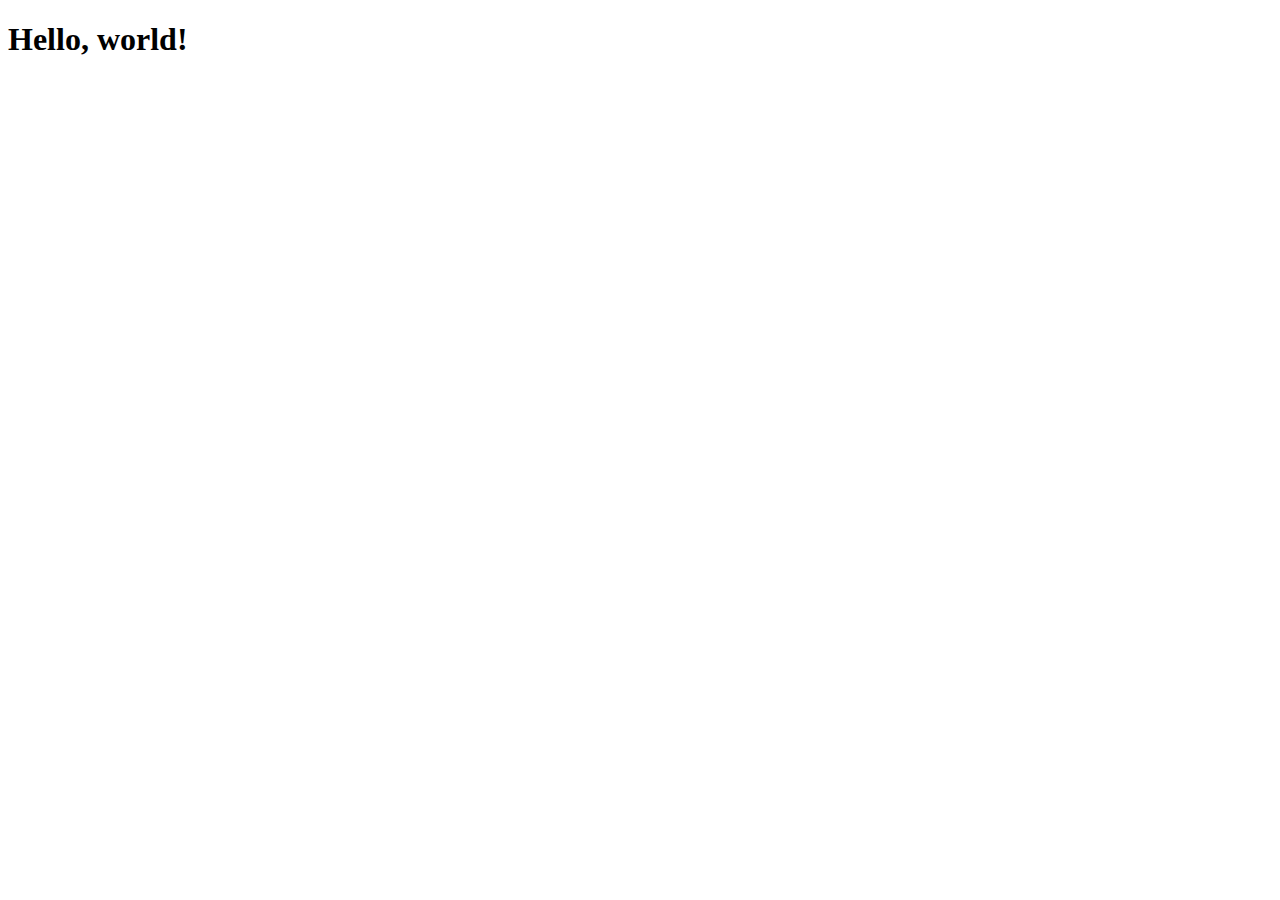
==== index.html @ 15b24e3b "Initial commit" ====
<!doctype html>
<html lang="en">
  <head>
    <!-- Required meta tags -->
    <meta charset="utf-8">
    <meta name="viewport" content="width=device-width, initial-scale=1, shrink-to-fit=no">

    <!-- Bootstrap CSS -->
    <link rel="stylesheet" href="https://cdn.jsdelivr.net/npm/bootstrap@4.5.3/dist/css/bootstrap.min.css" integrity="sha384-TX8t27EcRE3e/ihU7zmQxVncDAy5uIKz4rEkgIXeMed4M0jlfIDPvg6uqKI2xXr2" crossorigin="anonymous">
    <link rel="stylesheet" href="./CSS/styles.css">
    <title>Hello, world!</title>
  </head>
  <body>
    <h1>Hello, world!</h1>

    <!-- Optional JavaScript; choose one of the two! -->

    <!-- Option 1: jQuery and Bootstrap Bundle (includes Popper) -->
    <script src="https://code.jquery.com/jquery-3.5.1.slim.min.js" integrity="sha384-DfXdz2htPH0lsSSs5nCTpuj/zy4C+OGpamoFVy38MVBnE+IbbVYUew+OrCXaRkfj" crossorigin="anonymous"></script>
    <script src="https://cdn.jsdelivr.net/npm/bootstrap@4.5.3/dist/js/bootstrap.bundle.min.js" integrity="sha384-ho+j7jyWK8fNQe+A12Hb8AhRq26LrZ/JpcUGGOn+Y7RsweNrtN/tE3MoK7ZeZDyx" crossorigin="anonymous"></script>

    <!-- Option 2: jQuery, Popper.js, and Bootstrap JS
    <script src="https://code.jquery.com/jquery-3.5.1.slim.min.js" integrity="sha384-DfXdz2htPH0lsSSs5nCTpuj/zy4C+OGpamoFVy38MVBnE+IbbVYUew+OrCXaRkfj" crossorigin="anonymous"></script>
    <script src="https://cdn.jsdelivr.net/npm/popper.js@1.16.1/dist/umd/popper.min.js" integrity="sha384-9/reFTGAW83EW2RDu2S0VKaIzap3H66lZH81PoYlFhbGU+6BZp6G7niu735Sk7lN" crossorigin="anonymous"></script>
    <script src="https://cdn.jsdelivr.net/npm/bootstrap@4.5.3/dist/js/bootstrap.min.js" integrity="sha384-w1Q4orYjBQndcko6MimVbzY0tgp4pWB4lZ7lr30WKz0vr/aWKhXdBNmNb5D92v7s" crossorigin="anonymous"></script>
    -->
  </body>
</html>
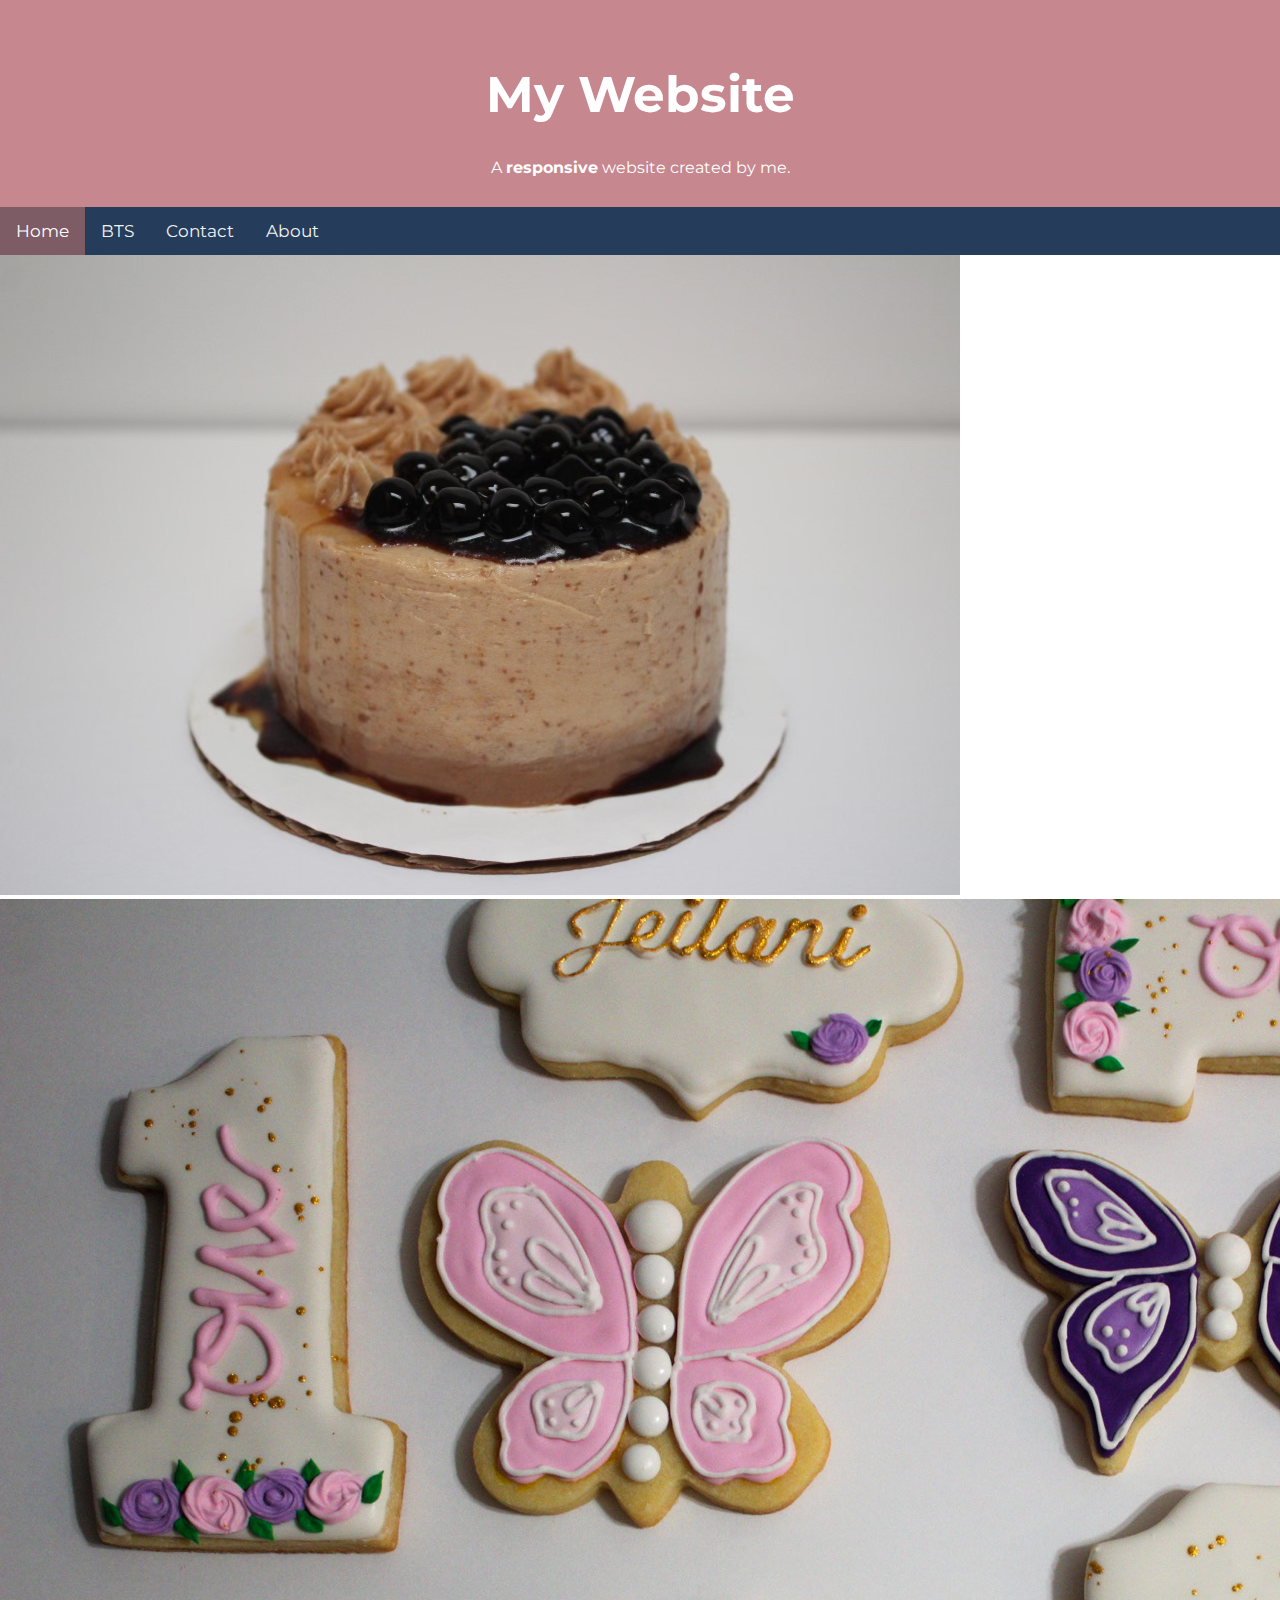
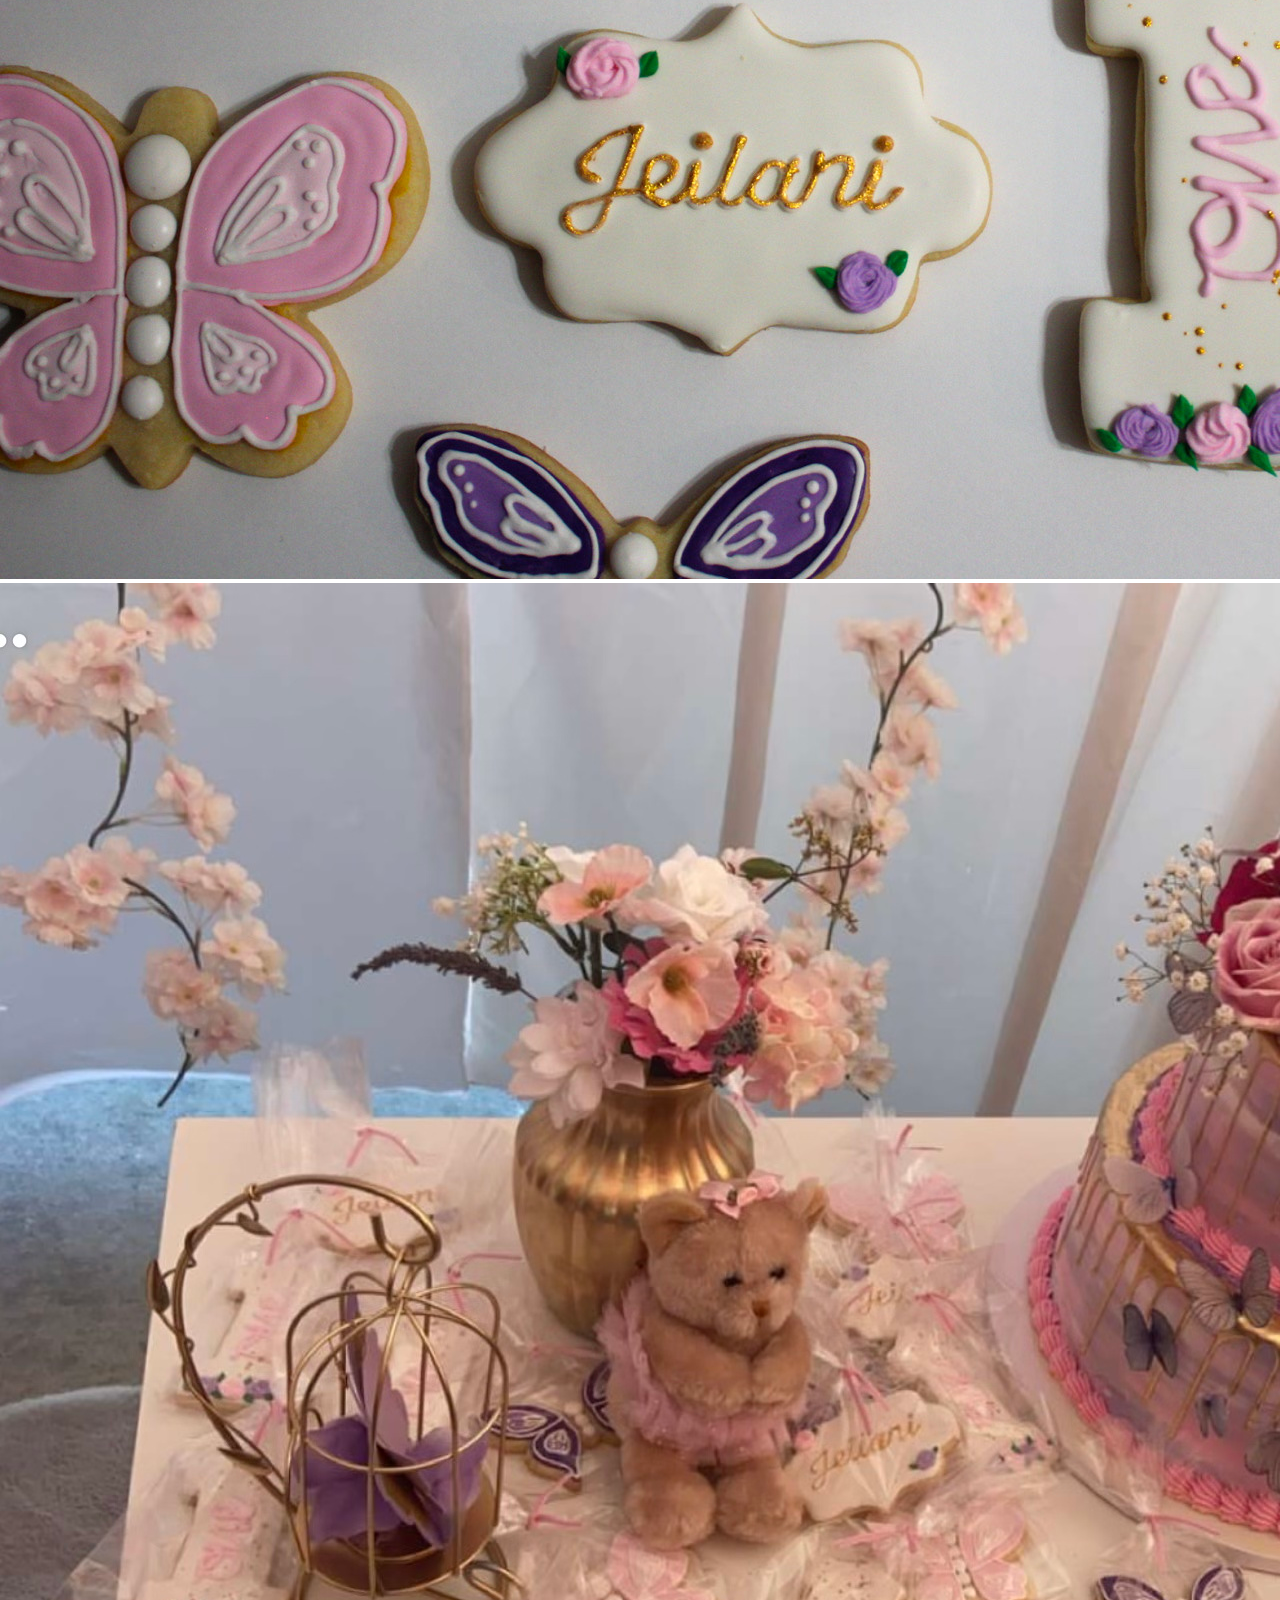
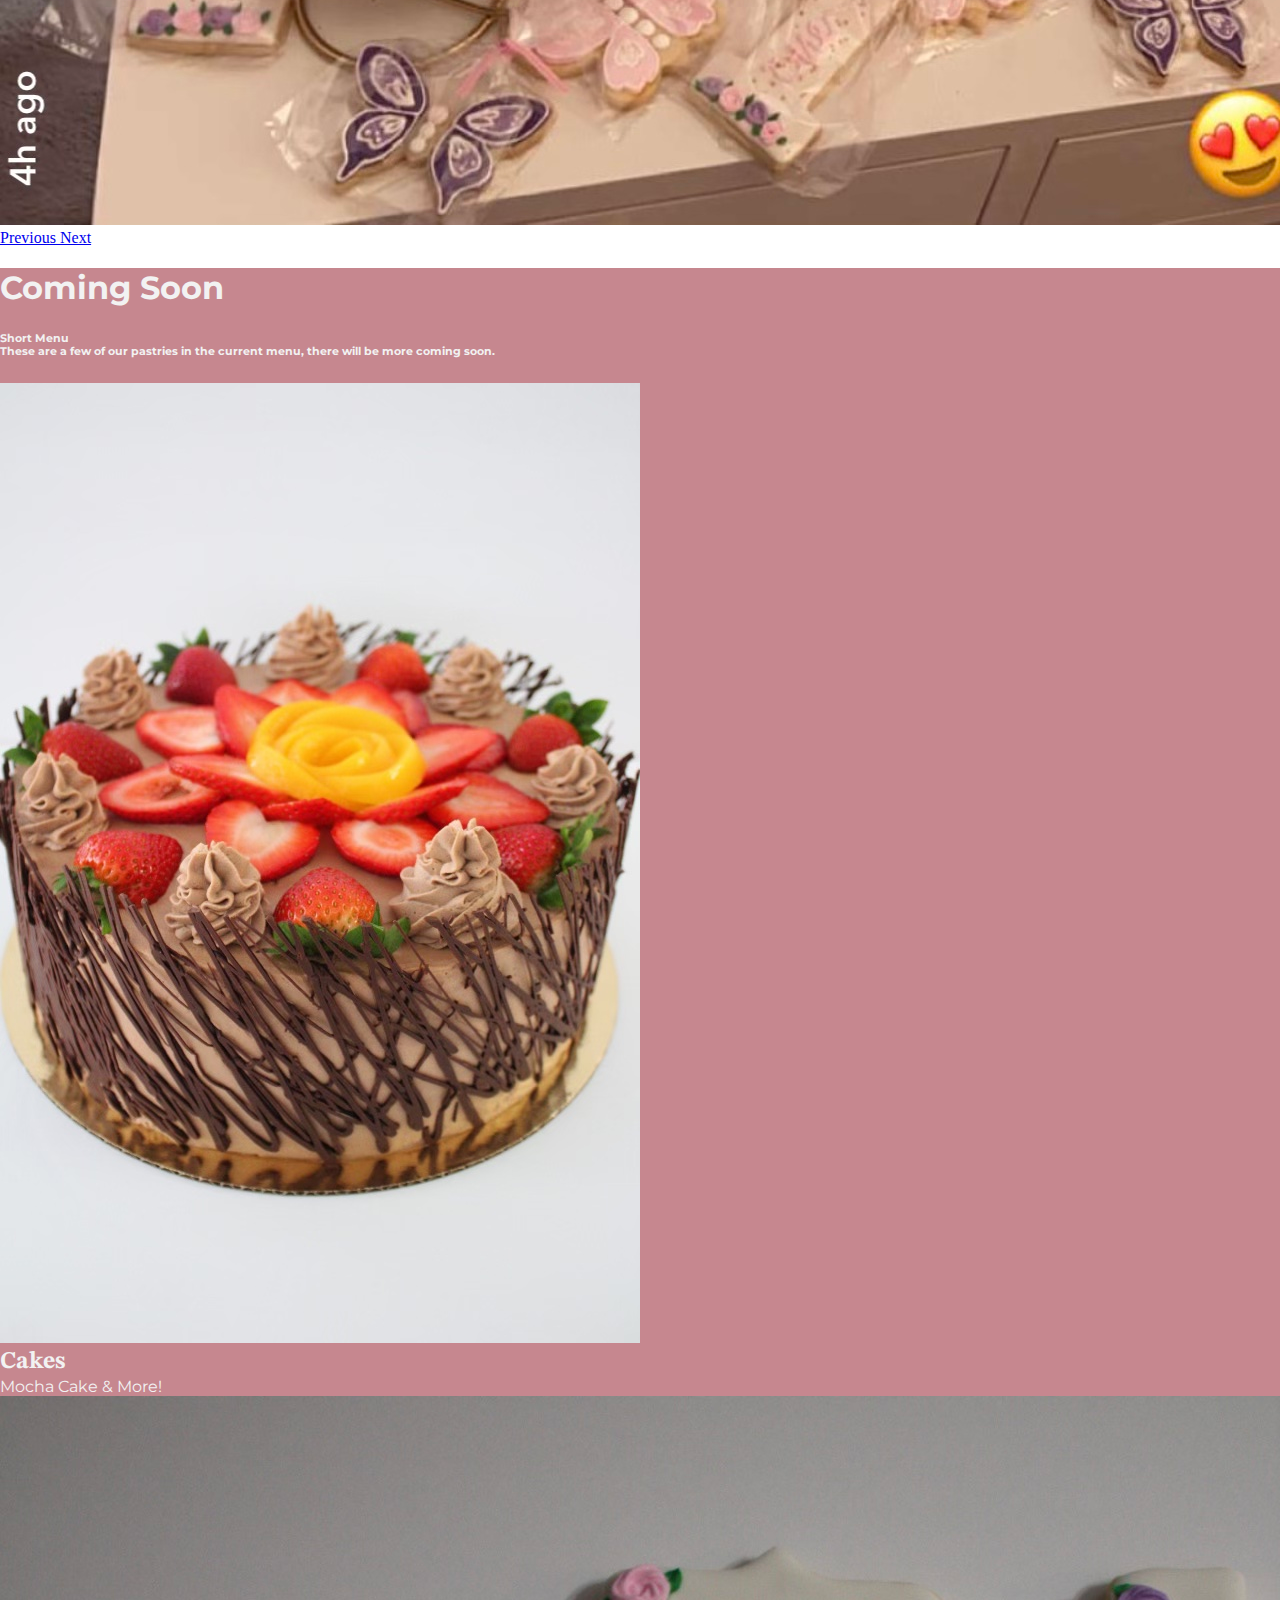
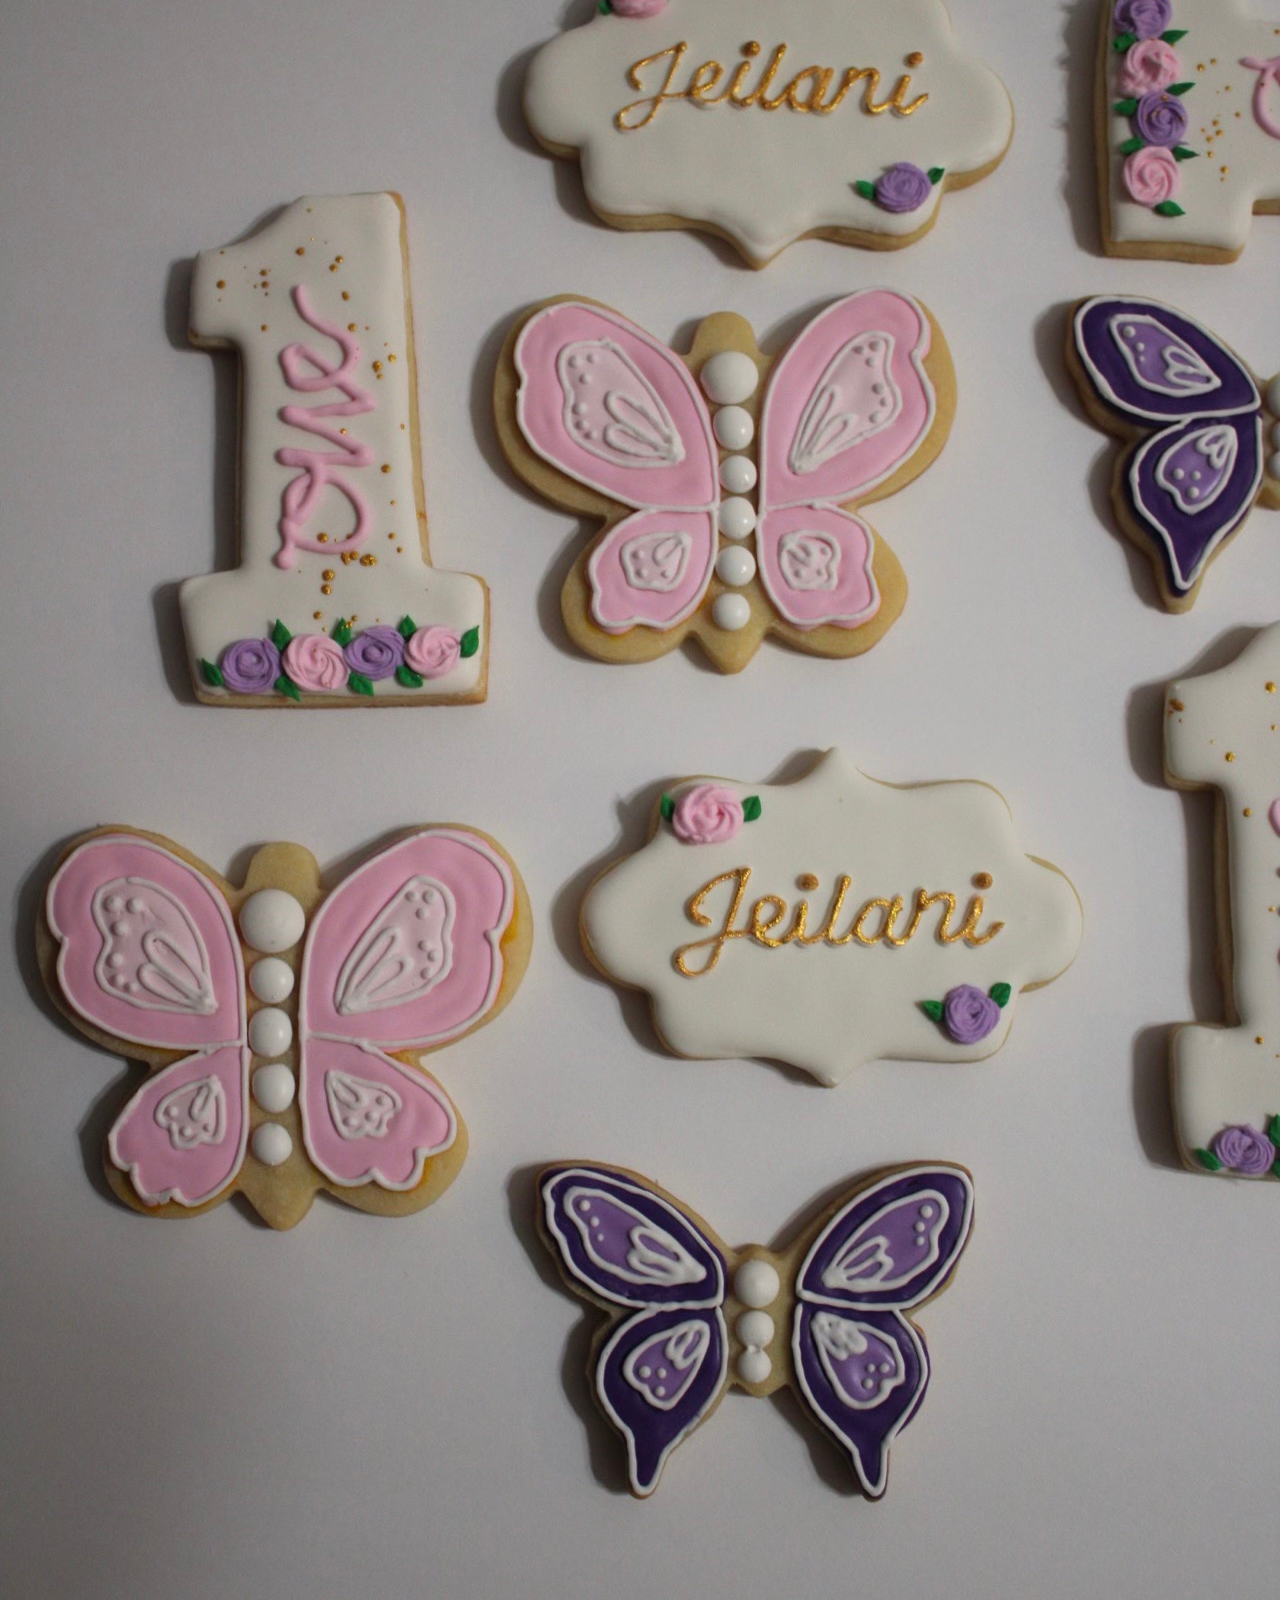
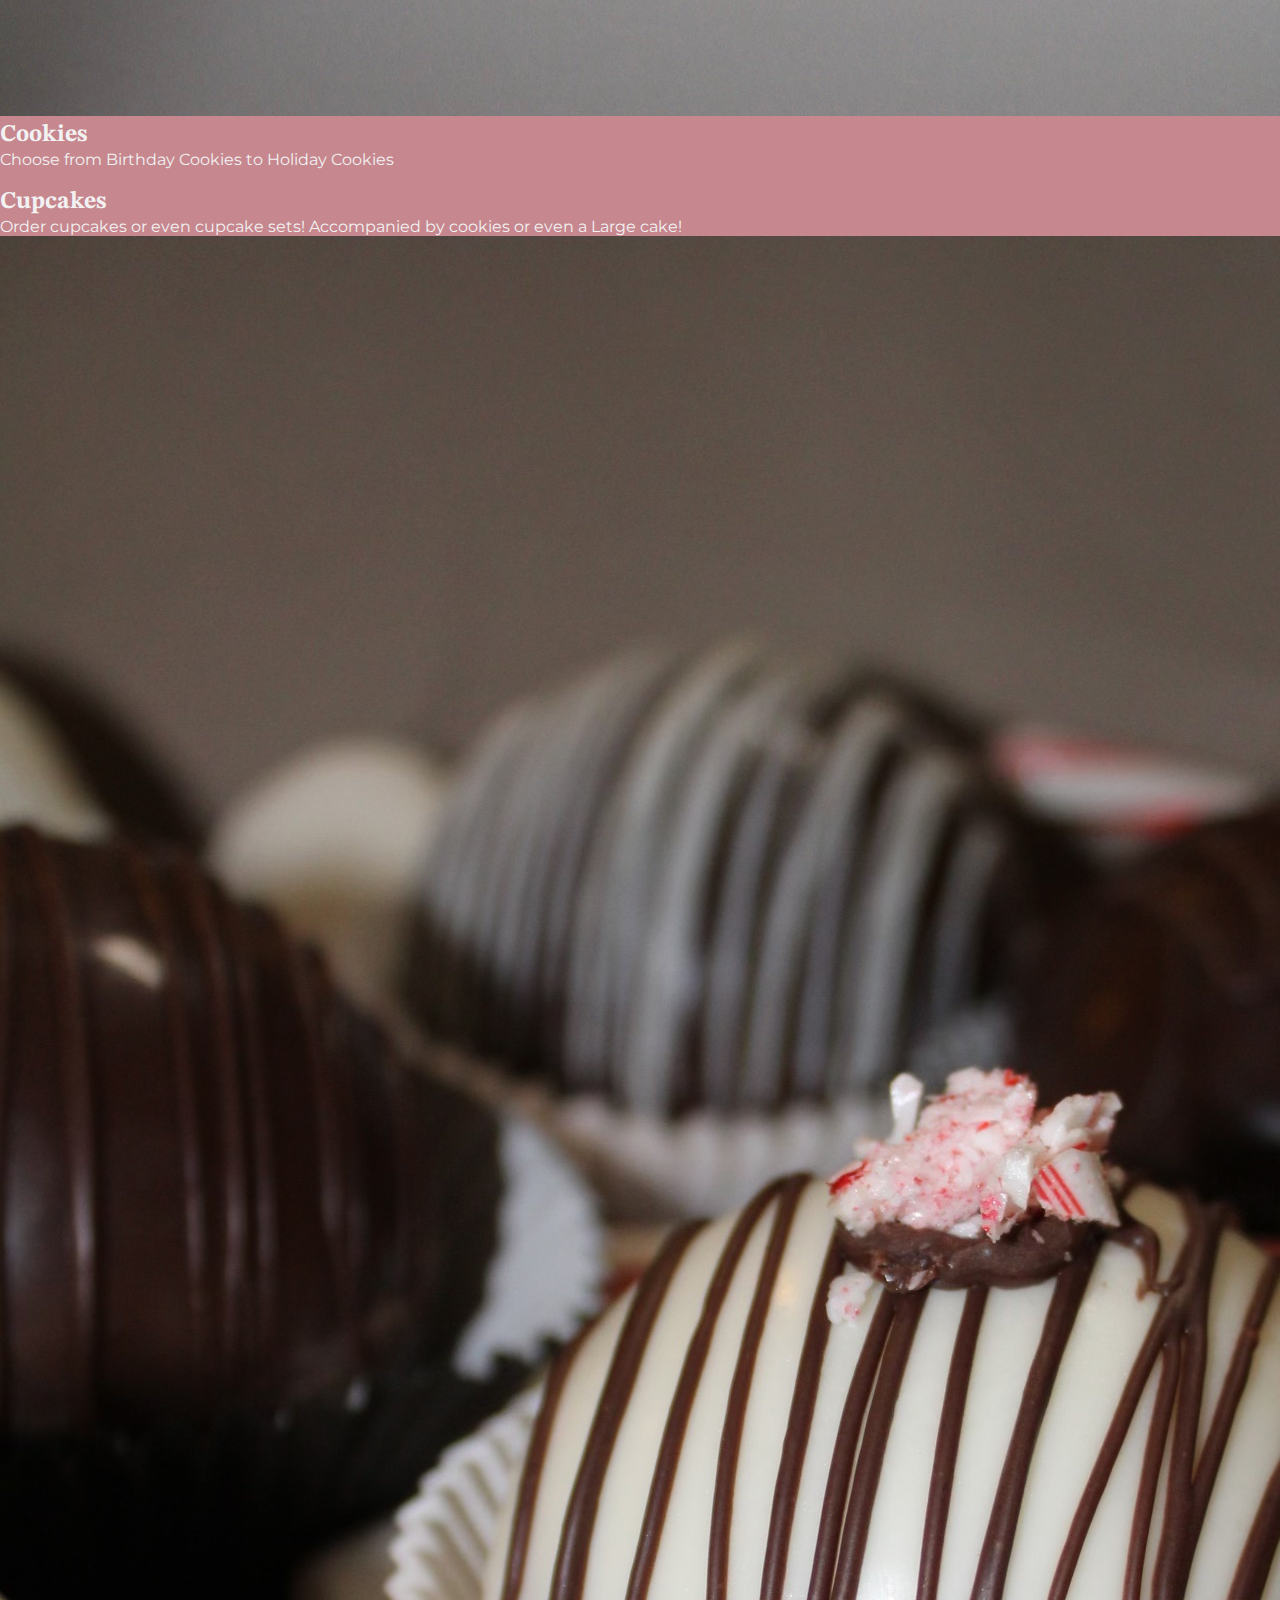
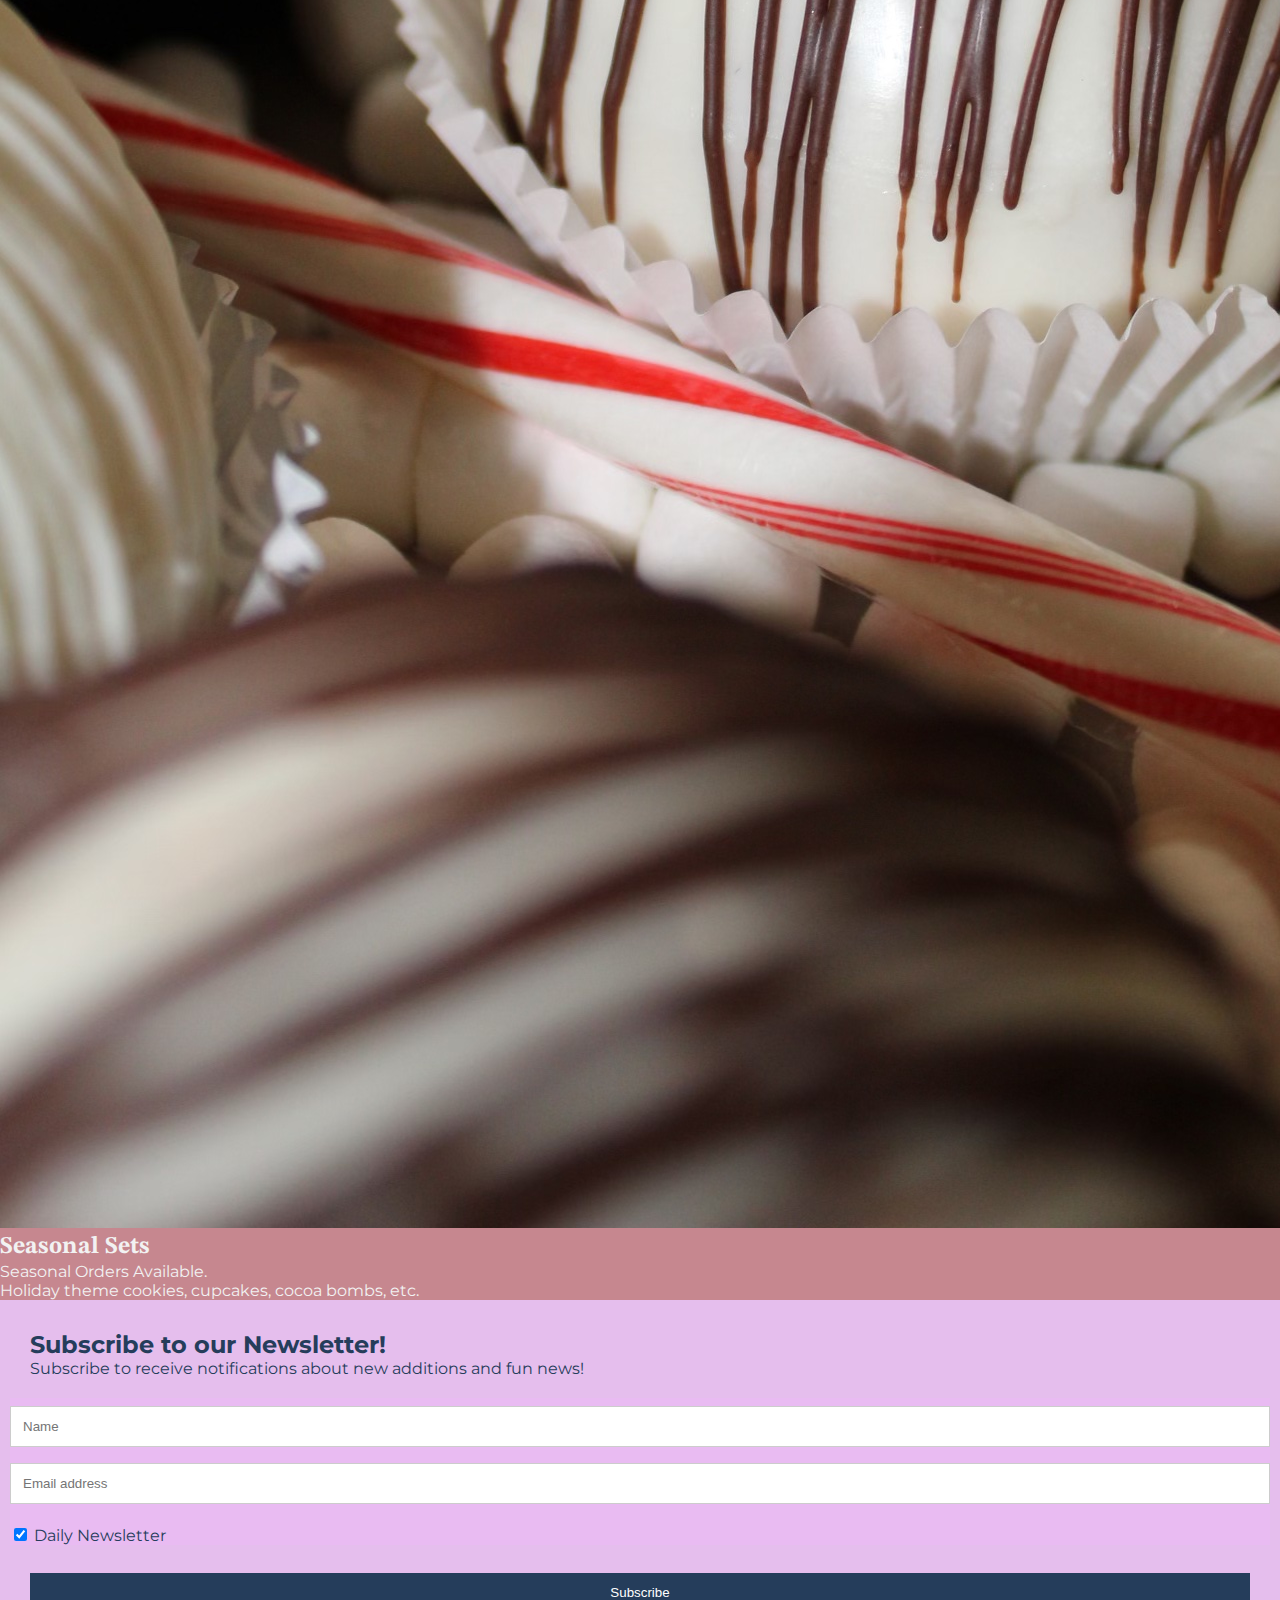
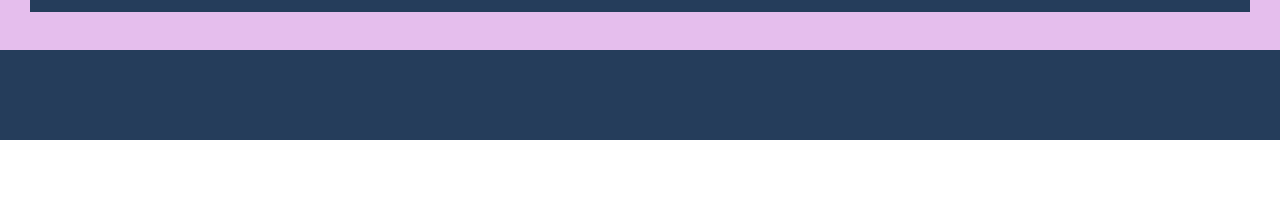
==== commit cbedbcc7: "added index and style files" ====
--- a/index.html
+++ b/index.html
@@ -1,6 +1,10 @@
 <!doctype html>
 <html lang="en">
   <head>
+    <link href="https://fonts.googleapis.com/css2?family=Cinzel&display=swap" rel="stylesheet">
+    <link href="https://fonts.googleapis.com/css2?family=STIX+Two+Text:ital@1&display=swap" rel="stylesheet">
+    <link href="https://fonts.googleapis.com/css2?family=Montserrat:wght@100&display=swap" rel="stylesheet">
+    <script src="https://kit.fontawesome.com/efd50deeea.js" crossorigin="anonymous"></script>
     <!-- Required meta tags -->
     <meta charset="utf-8">
     <meta name="viewport" content="width=device-width, initial-scale=1, shrink-to-fit=no">
@@ -8,10 +12,126 @@
     <!-- Bootstrap CSS -->
     <link rel="stylesheet" href="https://cdn.jsdelivr.net/npm/bootstrap@4.5.3/dist/css/bootstrap.min.css" integrity="sha384-TX8t27EcRE3e/ihU7zmQxVncDAy5uIKz4rEkgIXeMed4M0jlfIDPvg6uqKI2xXr2" crossorigin="anonymous">
     <link rel="stylesheet" href="./CSS/styles.css">
-    <title>Hello, world!</title>
+    <title></title>
   </head>
+  <title>HTML Elements Reference</title>
   <body>
-    <h1>Hello, world!</h1>
+    <!-- header -->
+    <div class="header">
+      <h1>My Website</h1>
+      <p>A <b>responsive</b> website created by me.</p>
+    </div>
+
+    <!-- navbar from https://getbootstrap.com/docs/4.5/components/navbar/-->
+    <div class="topnav" id="myTopnav">
+      <a href="index.html" class="active">Home</a>
+      <a href="bts.html">BTS</a>
+      <a href="contact.html">Contact</a>
+      <a href="about.html">About</a>
+      <a href="javascript:void(0);" class="icon" onclick="myFunction()">
+        <i class="fa fa-bars"></i>
+      </a>
+    </div>
+
+    <!-- carousel -->
+    <div id="carouselExampleControls" class="carousel slide" data-ride="carousel">
+      <div class="carousel-inner">
+        <div class="carousel-item active">
+          <img src="img/IMG_horizontal-smcake.jpg" class="d-block w-100" alt="smcake">
+        </div>
+        <div class="carousel-item">
+          <img src="img/IMG_horizontal-BDAY.JPG" class="d-block w-100" alt="bday">
+        </div>
+        <div class="carousel-item">
+          <img src="img/IMG_hor-client.jpg" class="d-block w-100" alt="clientpic">
+        </div>
+      </div>
+      <a class="carousel-control-prev" href="#carouselExampleControls" role="button" data-slide="prev">
+        <span class="carousel-control-prev-icon" aria-hidden="true"></span>
+        <span class="sr-only">Previous</span>
+      </a>
+      <a class="carousel-control-next" href="#carouselExampleControls" role="button" data-slide="next">
+        <span class="carousel-control-next-icon" aria-hidden="true"></span>
+        <span class="sr-only">Next</span>
+      </a>
+    </div>
+    <!-- List of Short Menu -->
+  <div class="Menu-body">
+    <div>
+      <h1 class="text-center font-weight-bold montserrat">Coming Soon</h1>
+    </div>
+    <div>
+      <h6 class="text-center font-weight-bold montserrat">Short Menu <br>These are a few of our pastries in the current menu, there will be more coming soon.</h6>
+    </div>
+    <div class="container-fluid mb-5">
+      <div class="row d-flex justify-content-around px-5">
+        <div class="col-6 col-md-2">
+          <div>
+            <img src="img/IMG_1979.jpg" alt="" class="image-fluid w-100">
+          </div>
+          <h2 class="text-dark my-5 stix">Cakes</h2>
+          <p class="font-weight-bold montserrat">Mocha Cake & More!
+        </div>
+        <div class="col-6 col-md-2">
+          <div>
+            <img src="img/IMG_veritcal-BDAY.jpg" alt="" class="image-fluid w-100">
+          </div>
+          <h2 class="text-dark my-5 stix">Cookies</h2>
+          <p class="font-weight-bold montserrat">Choose from Birthday Cookies to Holiday Cookies
+        </div>
+        <div class="col-6 col-md-2">
+          <div>
+            <img src="img/thanksgiving.jpg" alt="" class="image-fluid w-100">
+          </div>
+          <h2 class="text-dark my-5 stix">Cupcakes</h2>
+          <p class="font-weight-bold montserrat">Order cupcakes or even cupcake sets! Accompanied by cookies or even a Large cake!
+        </div>
+        <div class="col-6 col-md-2">
+          <div>
+            <img src="img/choco-bomb-yt.jpg" alt="" class="image-fluid w-100">
+          </div>
+          <h2 class="text-dark my-5 stix">Seasonal Sets</h2>
+          <p class="font-weight-bold montserrat">Seasonal Orders Available. <br> Holiday theme cookies, cupcakes, cocoa bombs, etc.
+        </div>
+      </div>
+    </div>
+    <!-- contact -->
+    <form action="/action_page.php">
+      <div class="container">
+        <h2>Subscribe to our Newsletter!</h2>
+        <p>Subscribe to receive notifications about new additions and fun news!</p>
+      </div>
+    
+      <div class="container-news" style="background-color: rgb(233, 187, 242)">
+        <input type="text" placeholder="Name" name="name" required>
+        <input type="text" placeholder="Email address" name="mail" required>
+        <label>
+          <input type="checkbox" checked="checked" name="subscribe"> Daily Newsletter
+        </label>
+      </div>
+    
+      <div class="container">
+        <input type="submit" value="Subscribe">
+      </div>
+    </form>
+  </div>
+    <!-- icons -->
+    <footer class="container-fluid">
+      <div class="row">
+        <div class="col-1">
+          <i class="fab fa-twitter"></i>
+        </div>
+        <div class="col-1">
+          <i class="fab fa-facebook"></i>
+        </div>
+        <div class="col-1">
+          <i class="fab fa-instagram-square"></i>
+        </div>
+        <div class="col-1">
+          <i class="fab fa-pinterest-p"></i>
+        </div>
+      </div>
+    </footer>
 
     <!-- Optional JavaScript; choose one of the two! -->
 
--- a/CSS/styles.css
+++ b/CSS/styles.css
@@ -0,0 +1,235 @@
+.header {
+  padding: 30px;
+  text-align: center;
+  background: #C6878F;
+  color: white;
+  font-family: 'Montserrat', sans-serif;
+}
+
+/* Increase the font size of the heading */
+.header h1 {
+  font-size: 50px;
+}
+
+.topnav {
+    overflow: hidden;
+    background-color: #253D5B;
+    font-family: 'Montserrat', sans-serif;
+  }
+  
+.topnav a {
+    float: left;
+    display: block;
+    color: #f2f2f2;
+    text-align: center;
+    padding: 14px 16px;
+    text-decoration: none;
+    font-size: 17px;
+  }
+  
+.topnav a:hover {
+    background-color: #E5BEED;
+    color: #7C90DB;
+  }
+  
+.topnav a.active {
+    background-color: #7D5C65;
+    color: white;
+  }
+  
+.topnav .icon {
+    display: none;
+  }
+
+.topnav .responsive a {
+    float: none;
+    display: block;
+    text-align: left;
+  }
+
+body{
+    margin: 0;
+    box-sizing: border-box;
+}
+
+i{
+    font-size: 1.5rem;
+}
+
+p{
+    padding: 0%;
+    margin: 0%;
+}
+
+.about-section {
+  padding: 50px;
+  text-align: center;
+  background-color: #C6878F;
+  color: white;
+}
+
+.kids{
+  width: 400px;
+}
+
+.stix{
+  font-family: 'STIX Two Text', serif;
+}
+
+.montserrat{
+  font-family: 'Montserrat', sans-serif;
+}
+
+.Menu-body{
+  background-color: #C6878F;
+  color: #f2f2f2;
+}
+
+form {
+  border: 10px solid #E5BEED;
+  font-family: 'Montserrat', sans-serif;
+  color: #253D5B;
+}
+
+.container{
+  padding: 20px;
+  background-color: #E5BEED;
+
+}
+
+input[type=text], input[type=submit] {
+  width: 100%;
+  padding: 12px;
+  margin: 8px 0;
+  display: inline-block;
+  border: 1px solid #ccc;
+  box-sizing: border-box;
+}
+
+input[type=checkbox] {
+  margin-top: 16px;
+  color: #253D5B;
+}
+
+input[type=submit] {
+  background-color: #253D5B;
+  color: white;
+  border: none;
+}
+
+input[type=submit]:hover {
+  opacity: 0.8;
+  color: #7C90DB;
+}
+
+footer{
+  height: 10vh;
+  background-color: #253D5B;
+}
+
+.fab {
+  padding: 20px;
+  font-size: 30px;
+  width: 50px;
+  text-align: center;
+  text-decoration: none;
+  margin: 5px 2px;
+}
+
+.fab:hover {
+    opacity: 0.7;
+}
+
+.fa-facebook {
+  color: #E5BEED;
+}
+
+.fa-instagram-square{
+  color: #E5BEED;
+}
+
+.fa-twitter{
+  color: #E5BEED;
+}
+
+.fa-pinterest-p{
+  color: #E5BEED;
+}
+
+h2{
+  margin: 0%;
+}
+
+.col-25 {
+  float: left;
+  width: 25%;
+  margin-top: 6px;
+}
+
+.col-75 {
+  float: left;
+  width: 75%;
+  margin-top: 6px;
+}
+
+/* Clear floats after the columns */
+.row:after {
+  content: "";
+  display: table;
+  clear: both;
+}
+
+/* Responsive layout - when the screen is less than 600px wide, make the two columns stack on top of each other instead of next to each other */
+@media screen and (max-width: 600px) {
+  .col-25, .col-75, input[type=submit] {
+    width: 100%;
+    margin-top: 0;
+  }
+}
+
+div.gallery {
+  border: 1px solid #ccc;
+}
+
+div.gallery:hover {
+  border: 1px solid #777;
+}
+
+div.gallery img {
+  width: 100%;
+  height: auto;
+}
+
+div.desc {
+  padding: 15px;
+  text-align: center;
+}
+
+* {
+  box-sizing: border-box;
+}
+
+.responsive {
+  padding: 0 6px;
+  float: left;
+  width: 24.99999%;
+}
+
+@media only screen and (max-width: 700px) {
+  .responsive {
+    width: 49.99999%;
+    margin: 6px 0;
+  }
+}
+
+@media only screen and (max-width: 500px) {
+  .responsive {
+    width: 100%;
+  }
+}
+
+.clearfix:after {
+  content: "";
+  display: table;
+  clear: both;
+}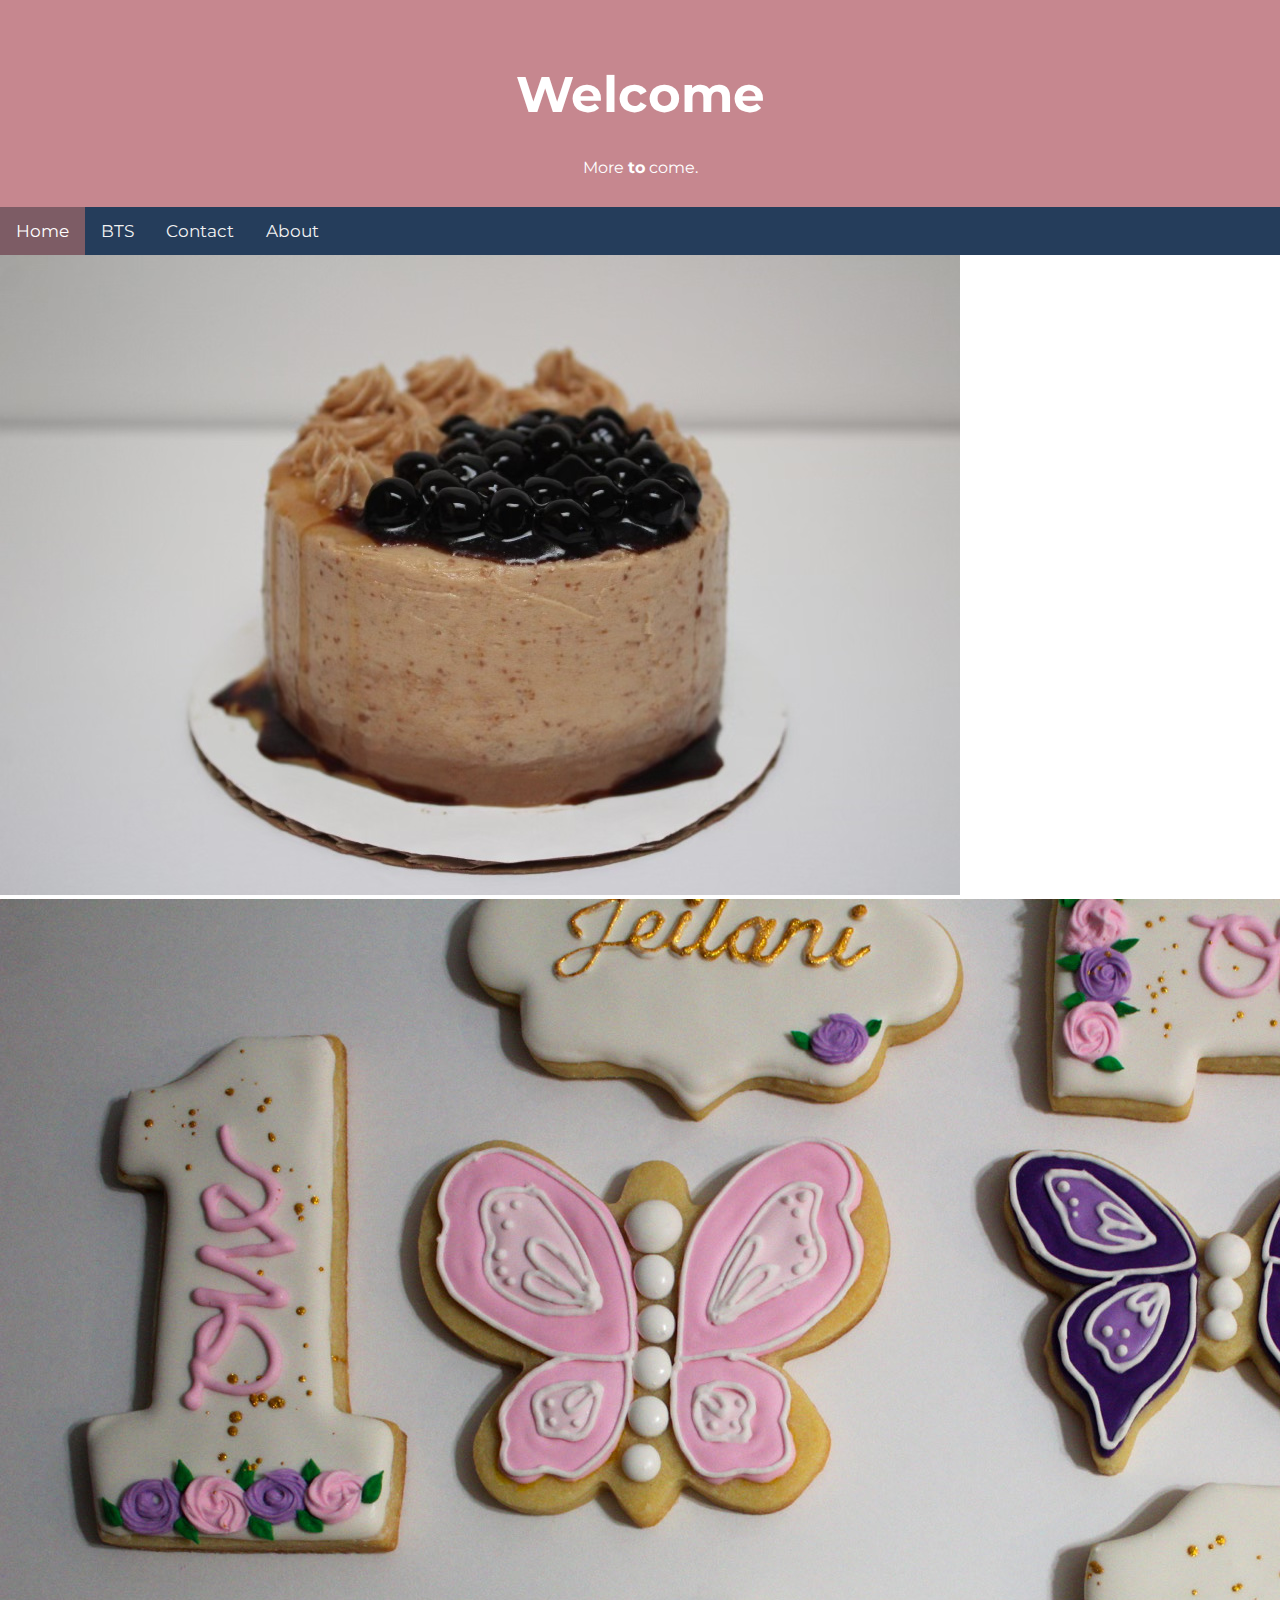
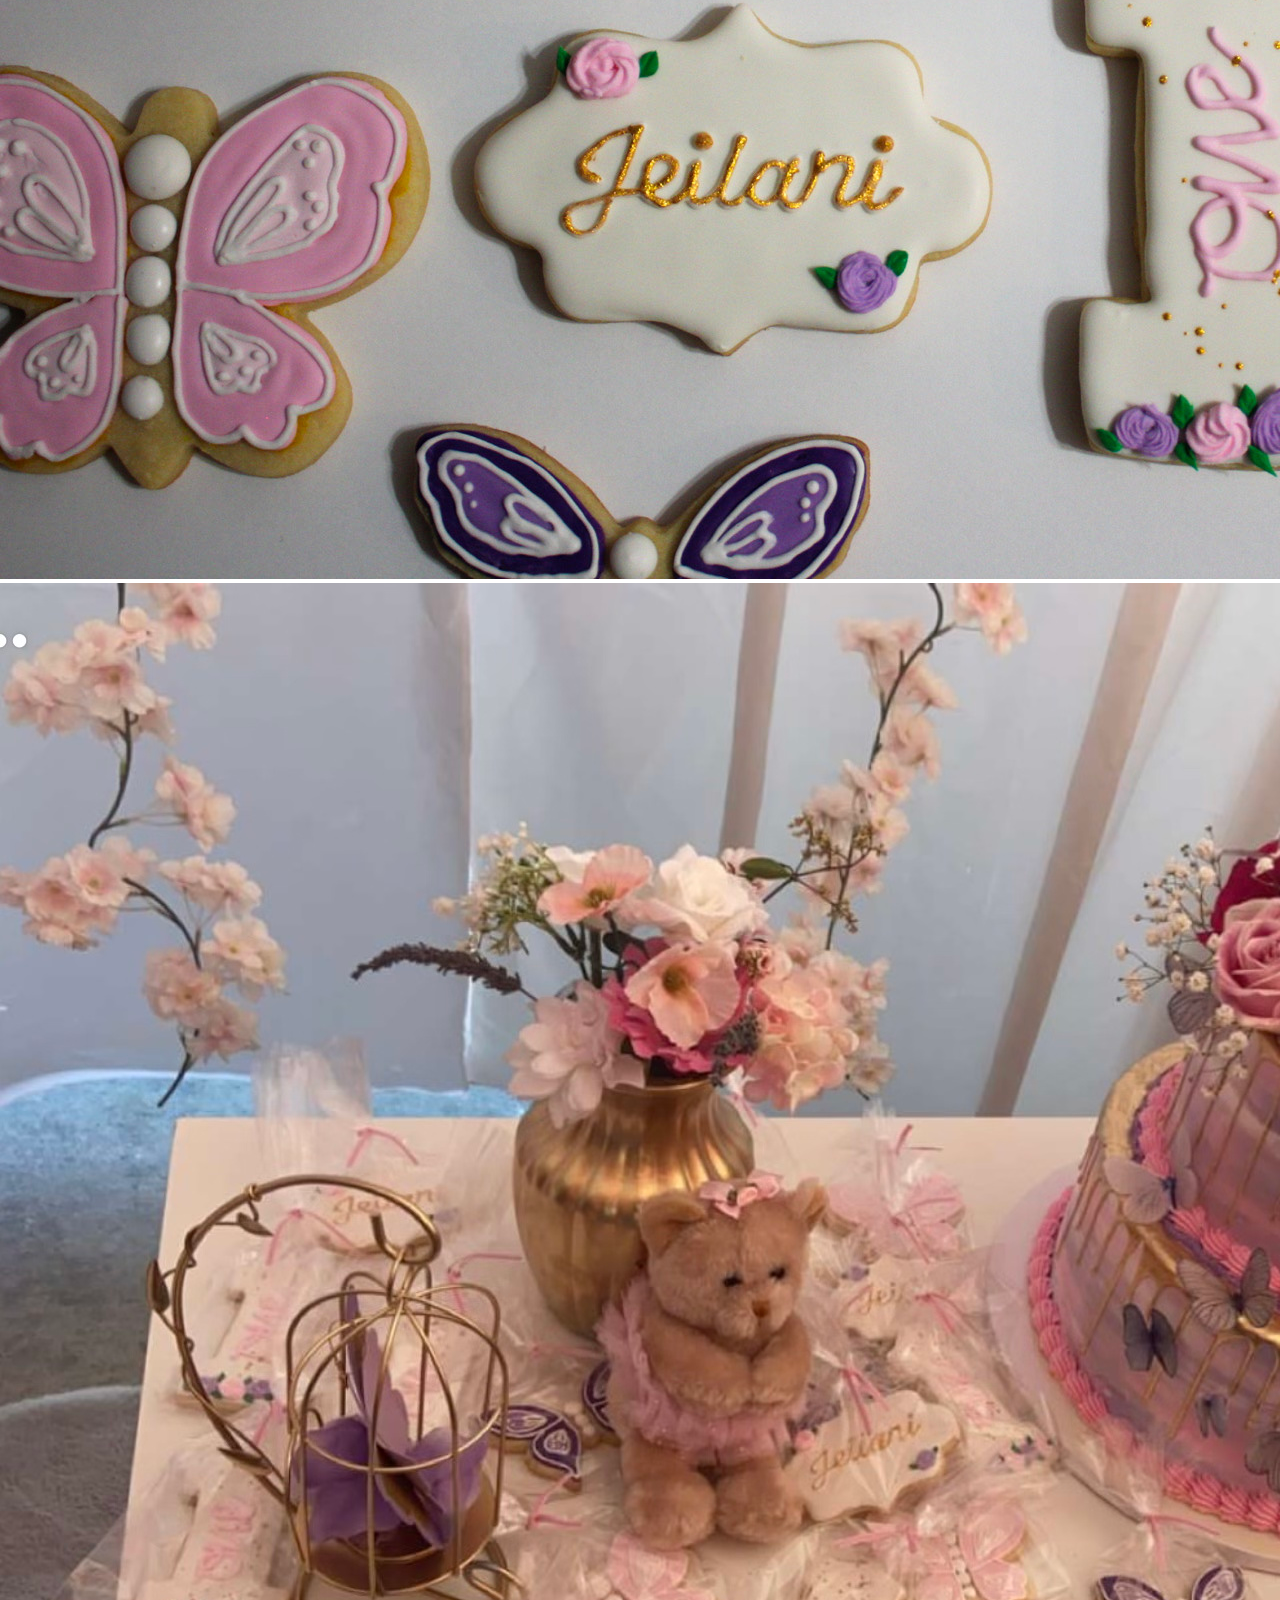
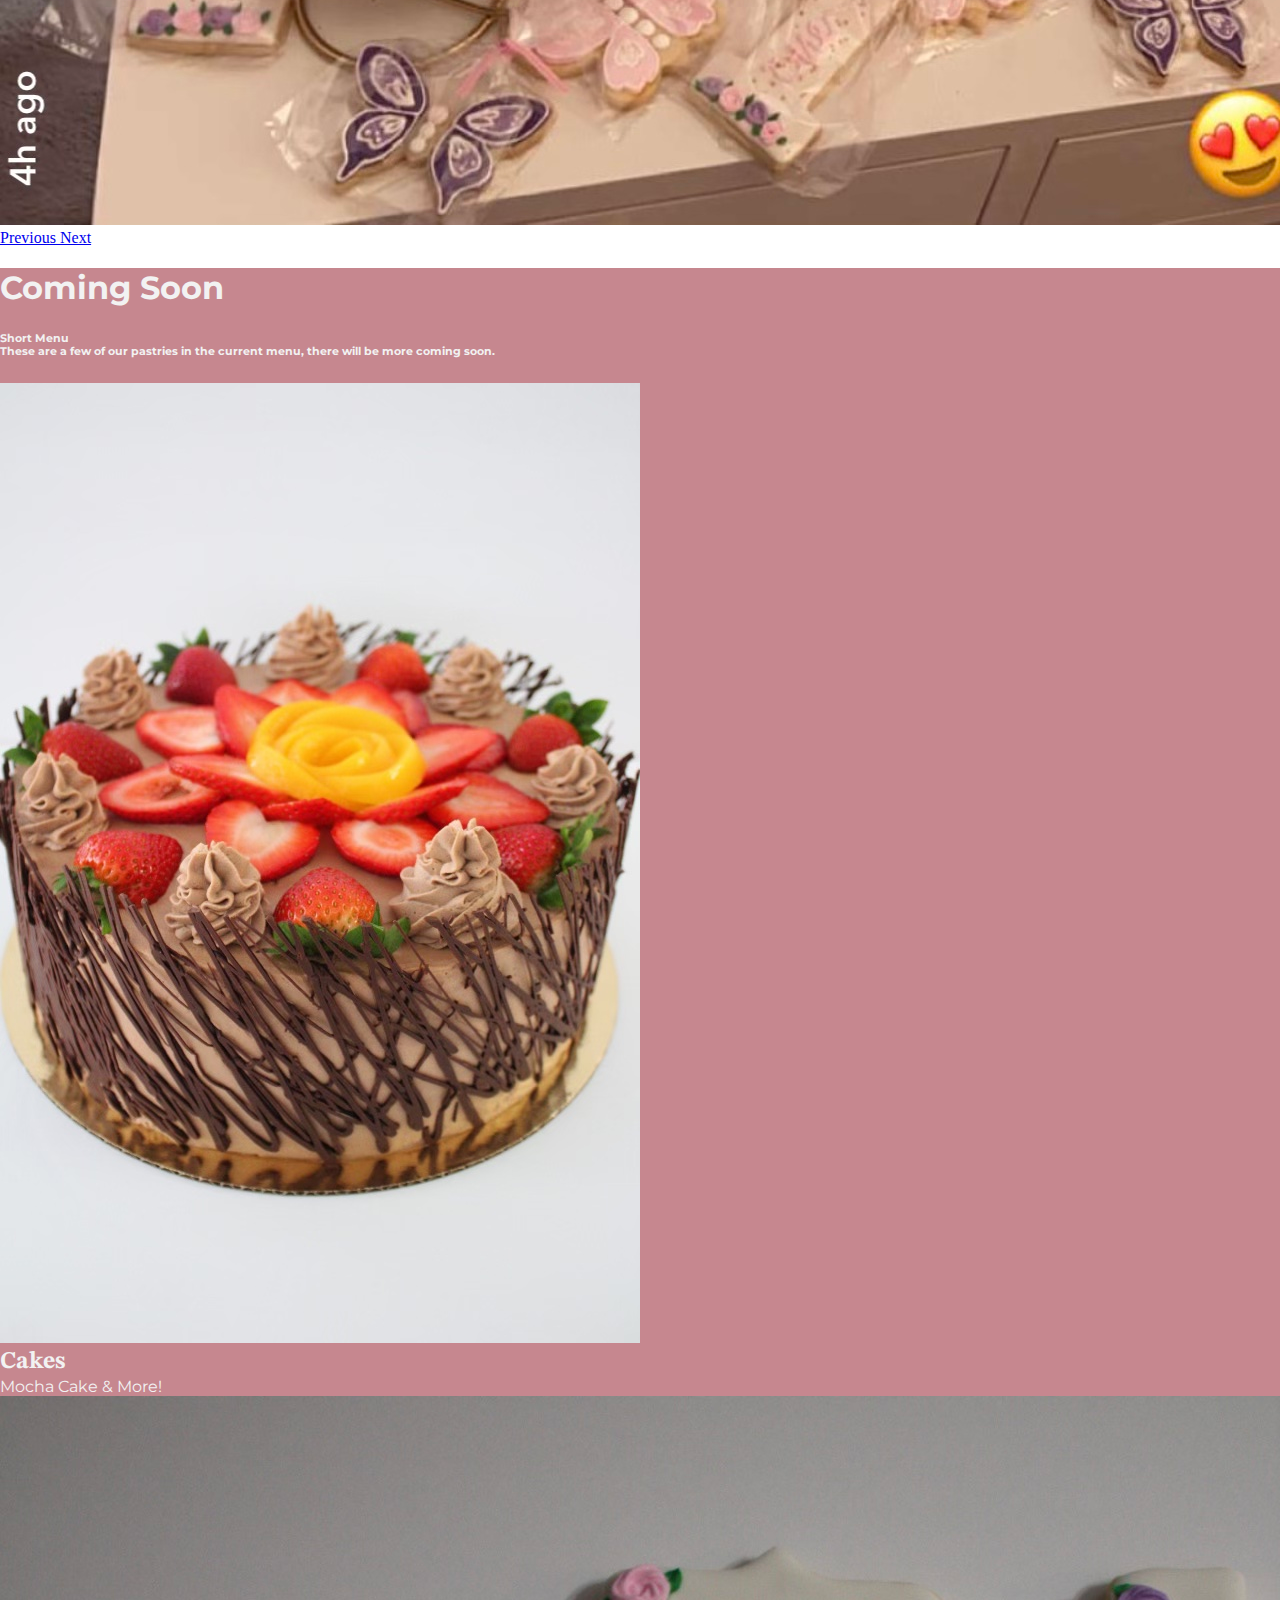
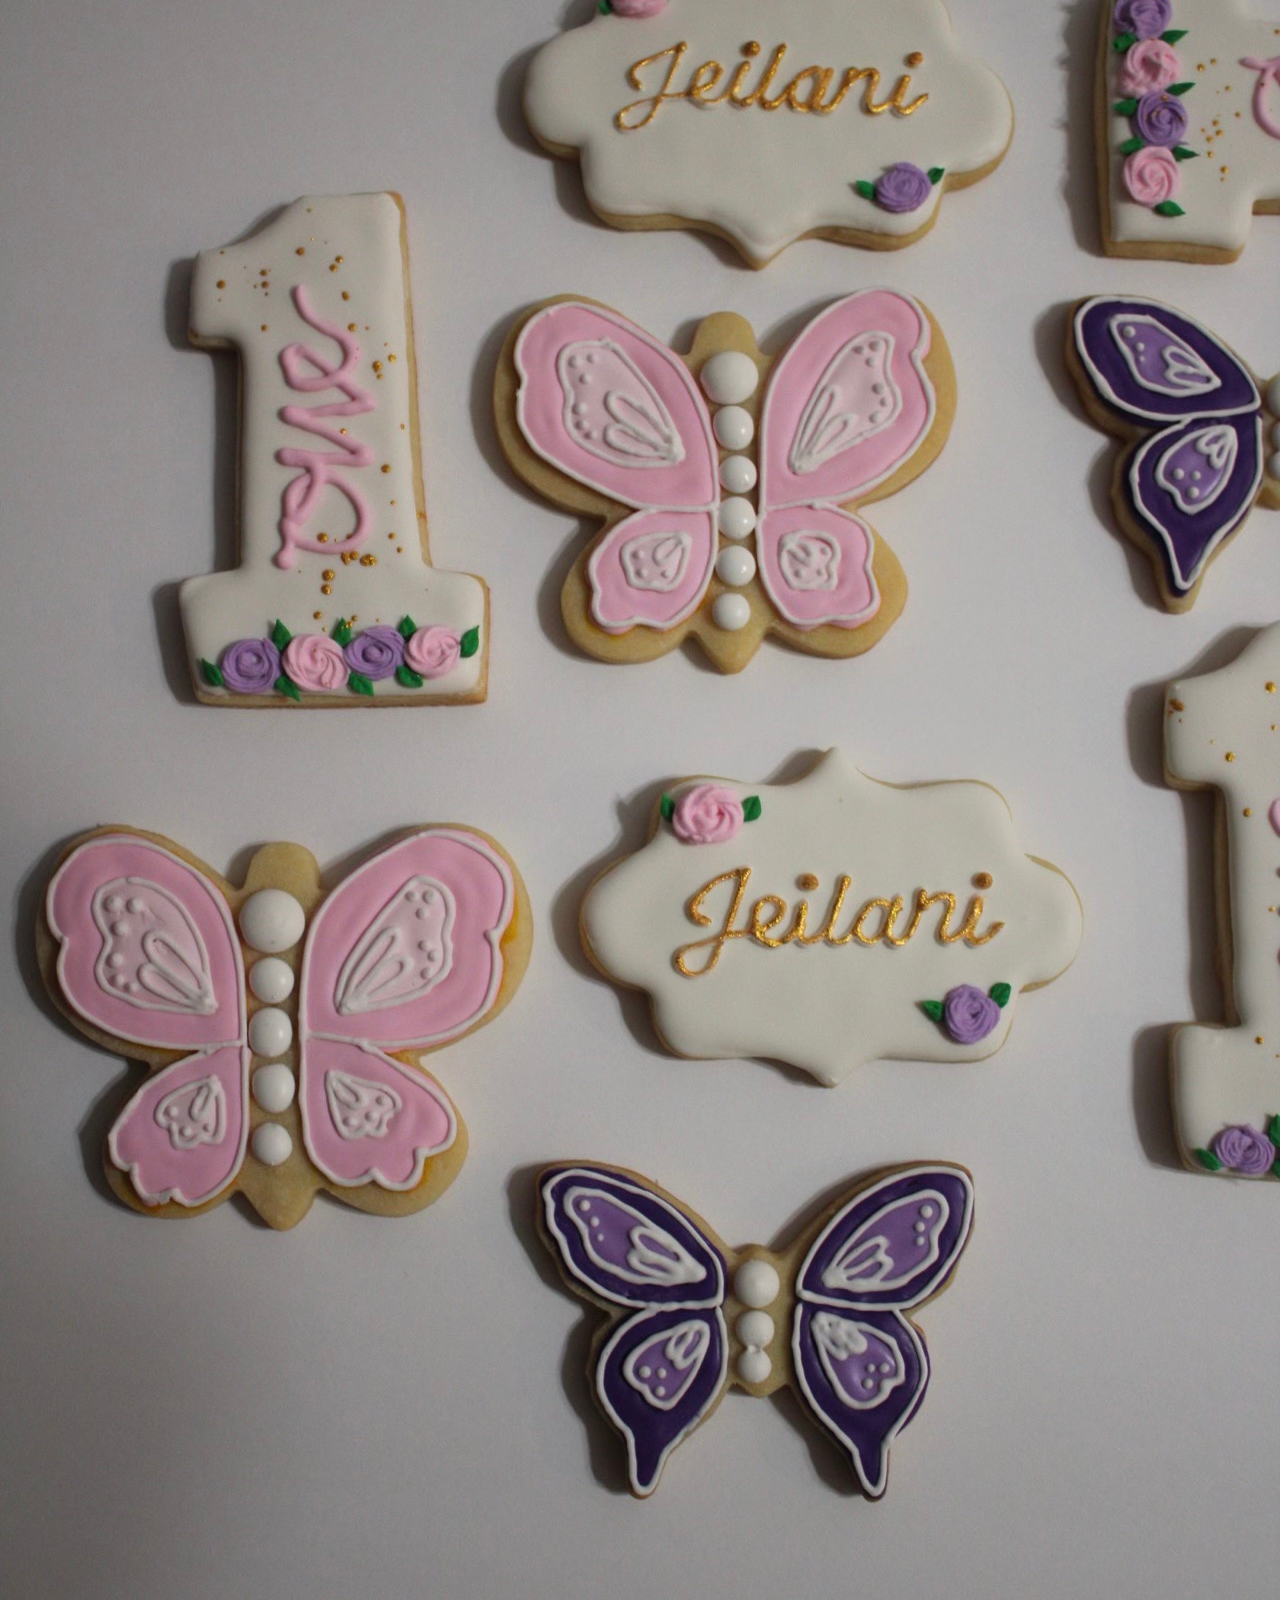
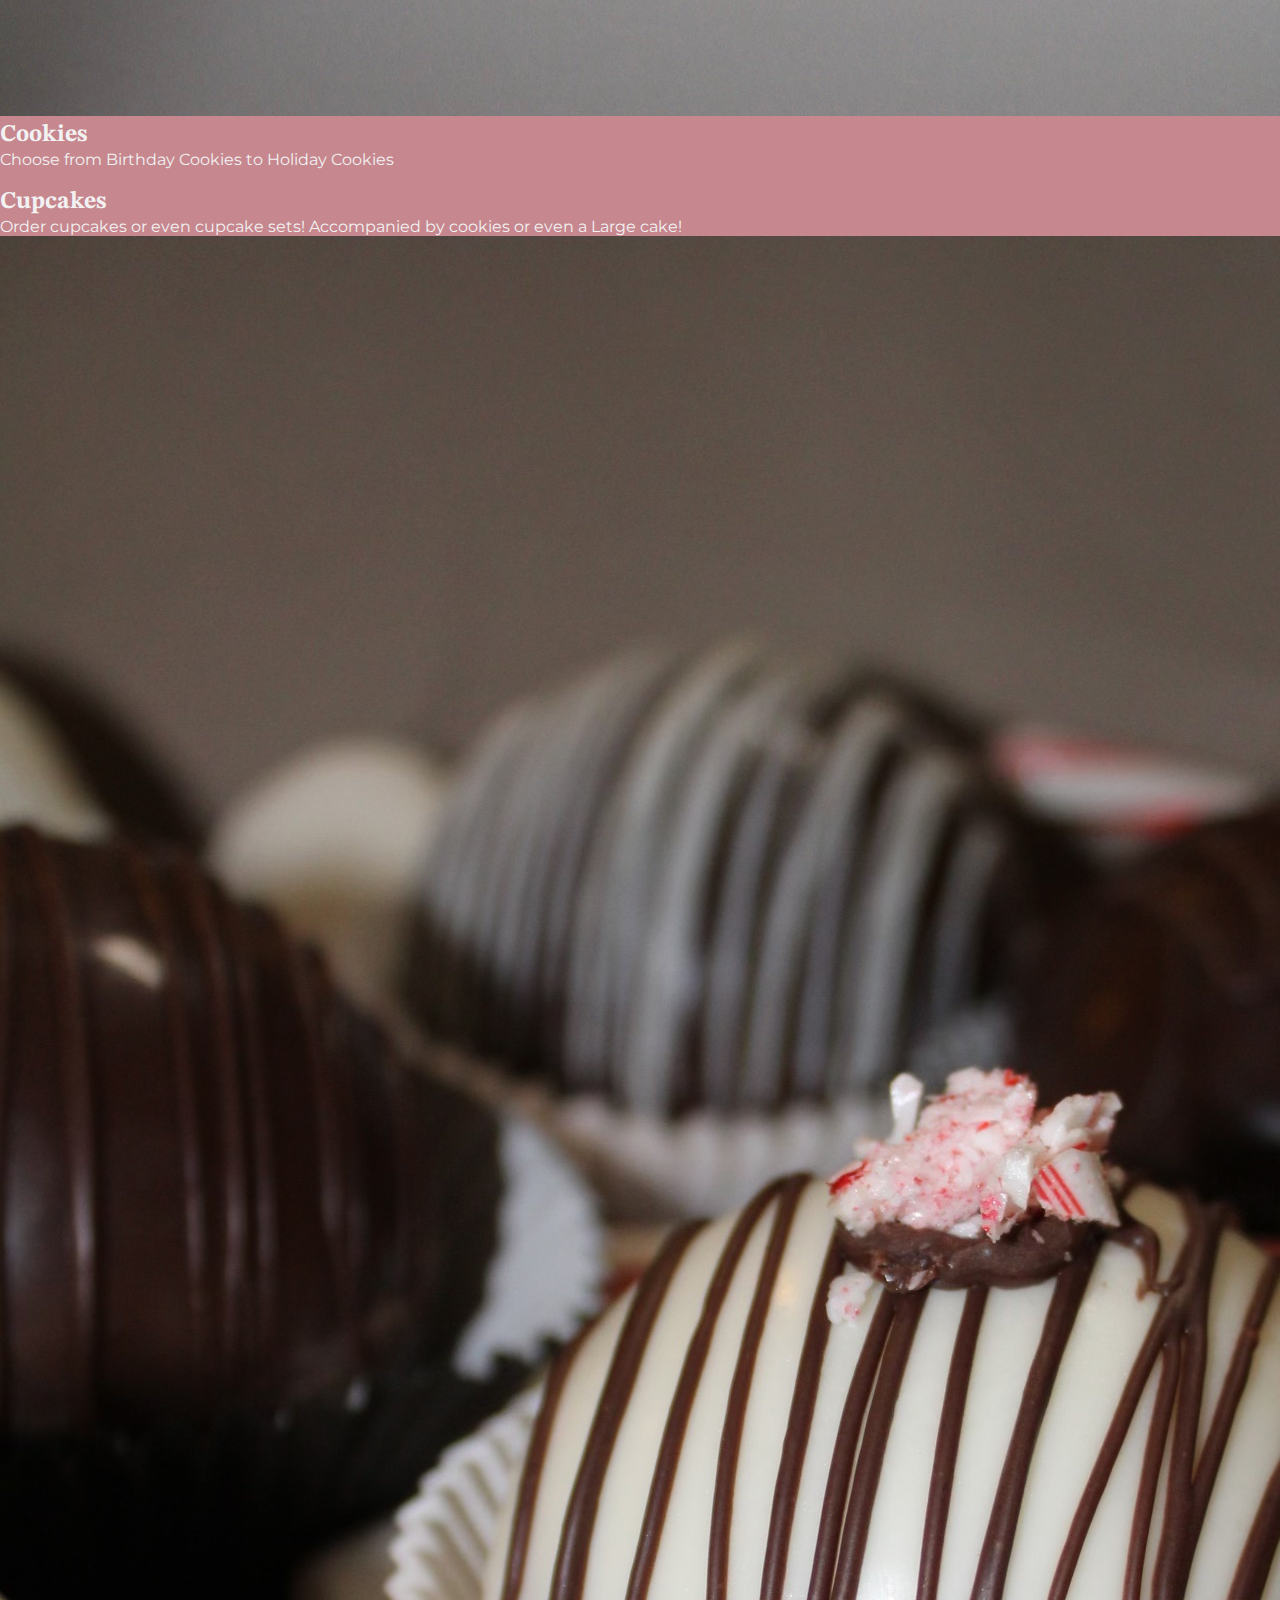
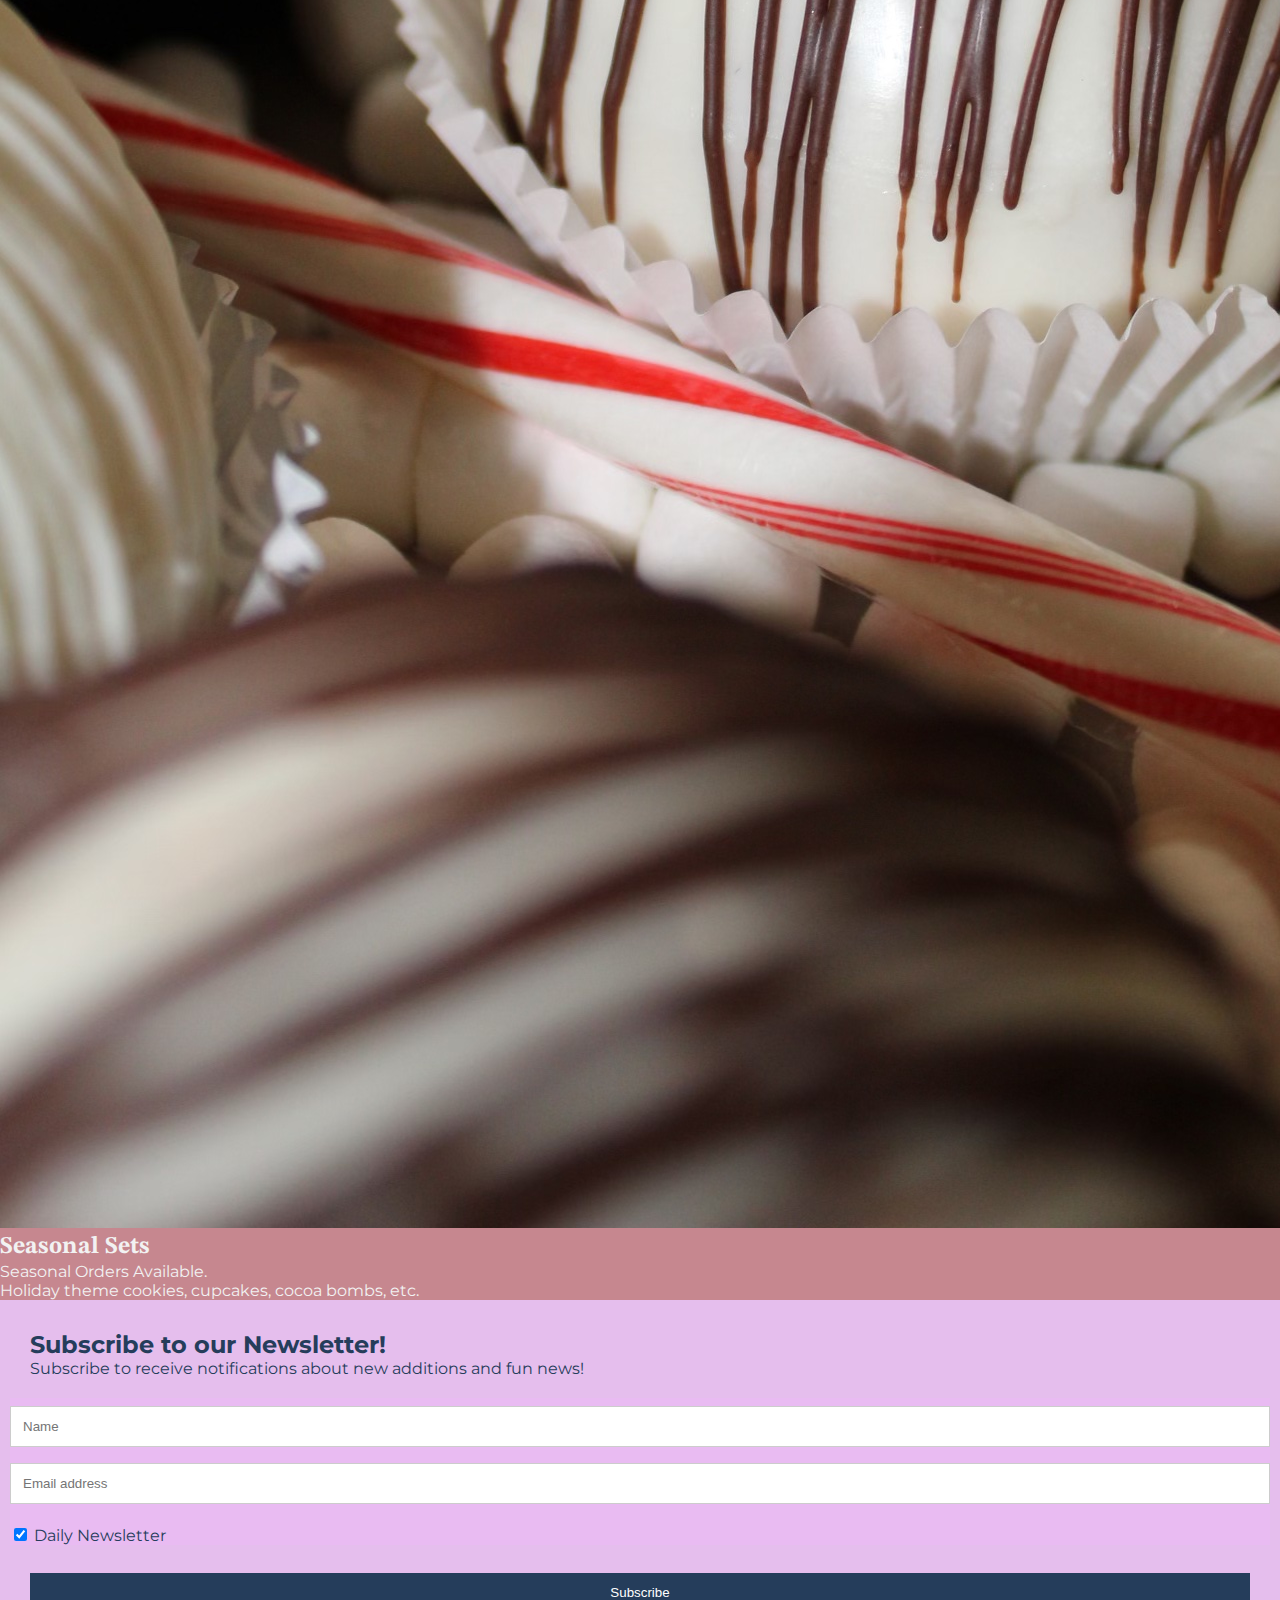
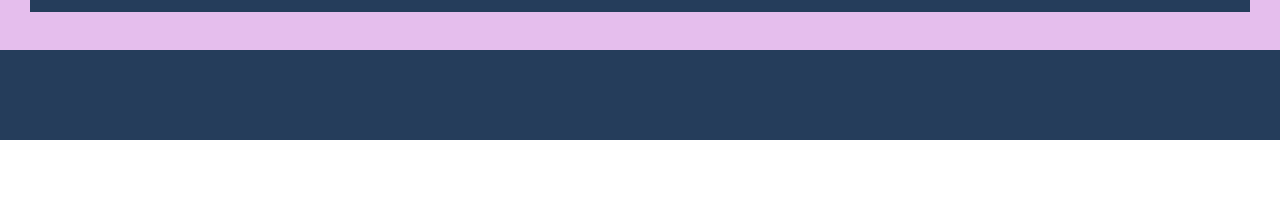
==== commit 04de450f: "added index and style files" ====
--- a/index.html
+++ b/index.html
@@ -12,14 +12,14 @@
     <!-- Bootstrap CSS -->
     <link rel="stylesheet" href="https://cdn.jsdelivr.net/npm/bootstrap@4.5.3/dist/css/bootstrap.min.css" integrity="sha384-TX8t27EcRE3e/ihU7zmQxVncDAy5uIKz4rEkgIXeMed4M0jlfIDPvg6uqKI2xXr2" crossorigin="anonymous">
     <link rel="stylesheet" href="./CSS/styles.css">
-    <title></title>
+    <title>Coming Soon</title>
   </head>
   <title>HTML Elements Reference</title>
   <body>
     <!-- header -->
     <div class="header">
-      <h1>My Website</h1>
-      <p>A <b>responsive</b> website created by me.</p>
+      <h1>Welcome</h1>
+      <p>More <b>to</b> come.</p>
     </div>
 
     <!-- navbar from https://getbootstrap.com/docs/4.5/components/navbar/-->
